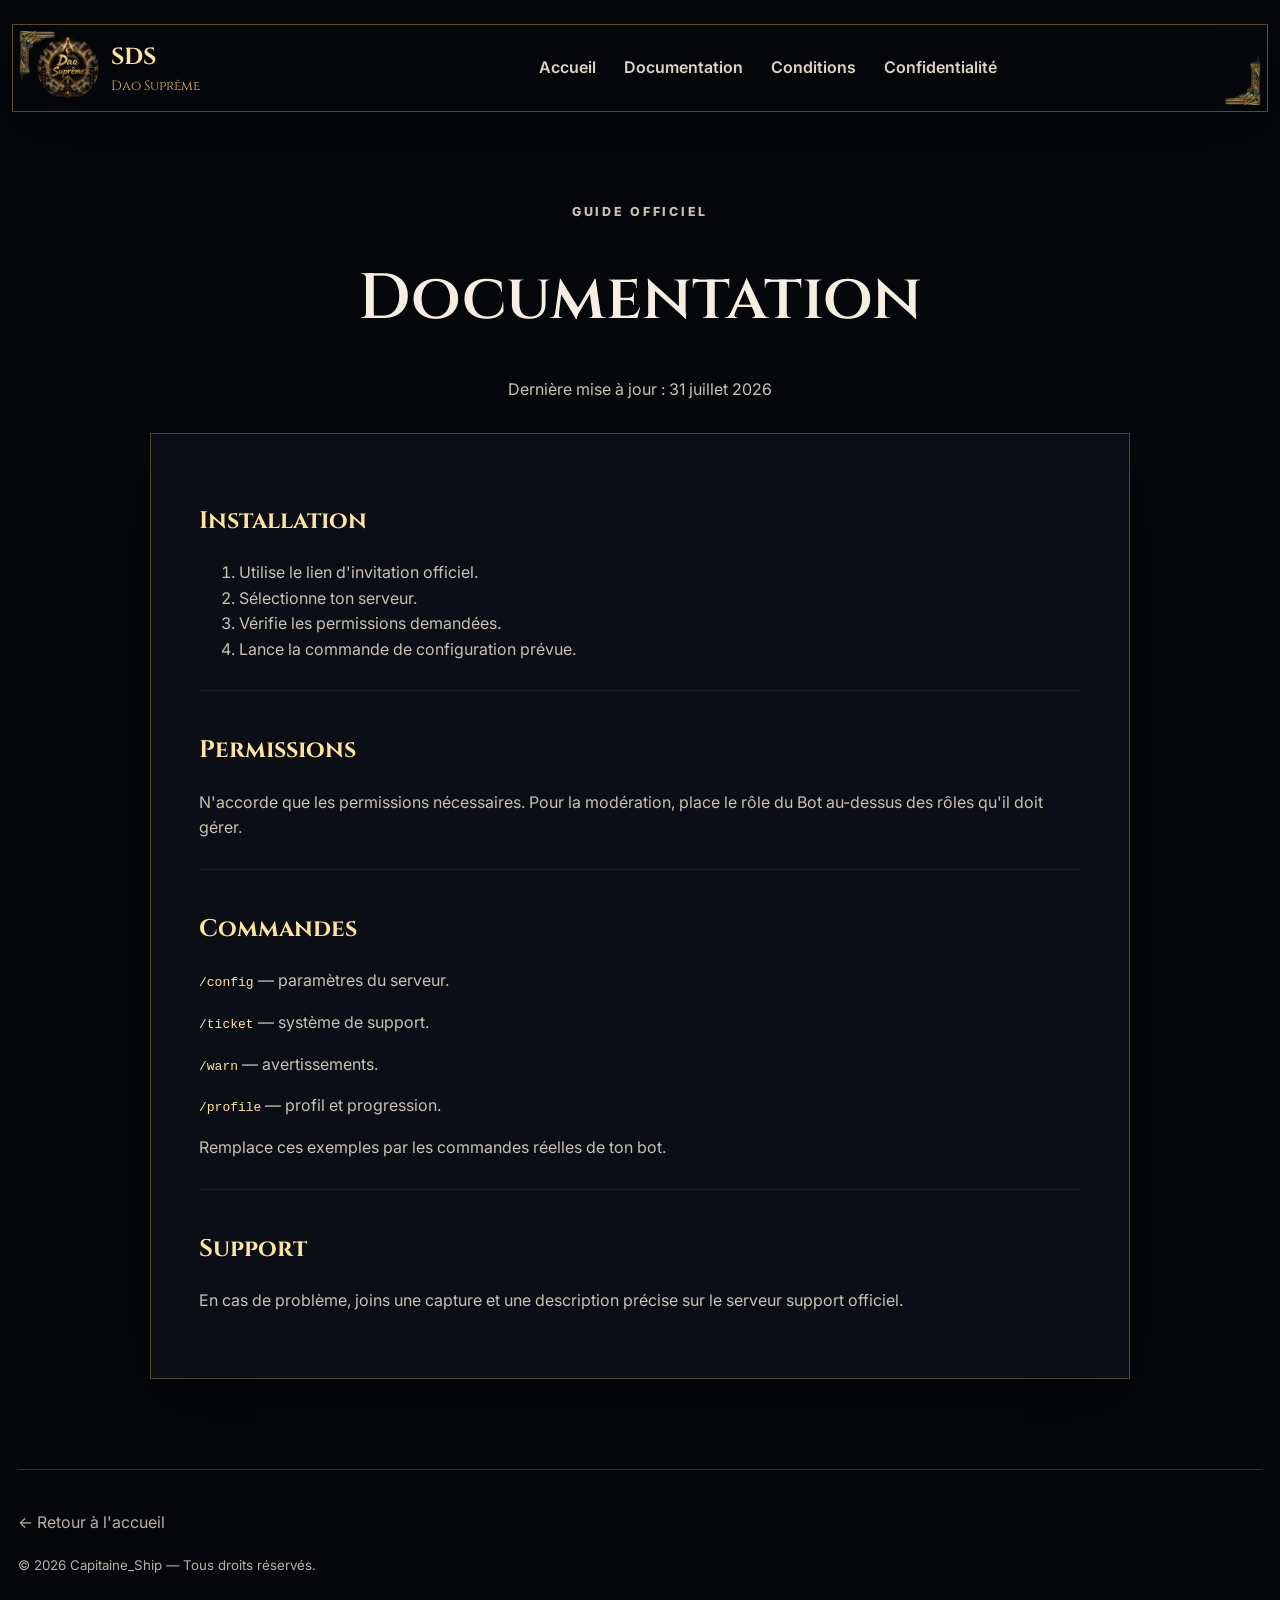
==== docs.html @ 2de08980 "Initial Dao Suprême Website V3 Added the complete V3 website with premium SVG assets, animated backg" ====
<!doctype html><html lang="fr"><head><meta charset="utf-8"><meta name="viewport" content="width=device-width,initial-scale=1"><title>Documentation — Dao Suprême</title><link rel="icon" href="assets/logos/favicon.png"><link rel="stylesheet" href="css/style.css"></head><body><header class="topbar compact"><a class="brand" href="index.html"><img src="assets/logos/logo-officiel-rond.webp" alt=""><span><b>SDS</b><small>Dao Suprême</small></span></a><nav><a href="index.html">Accueil</a><a href="docs.html">Documentation</a><a href="terms.html">Conditions</a><a href="privacy.html">Confidentialité</a></nav></header><main class="legal"><div class="legal-head"><p class="kicker">Guide officiel</p><h1>Documentation</h1><p>Dernière mise à jour : 31 juillet 2026</p></div><article>
<section><h2>Installation</h2><ol><li>Utilise le lien d'invitation officiel.</li><li>Sélectionne ton serveur.</li><li>Vérifie les permissions demandées.</li><li>Lance la commande de configuration prévue.</li></ol></section>
<section><h2>Permissions</h2><p>N'accorde que les permissions nécessaires. Pour la modération, place le rôle du Bot au-dessus des rôles qu'il doit gérer.</p></section>
<section><h2>Commandes</h2><p><code>/config</code> — paramètres du serveur.</p><p><code>/ticket</code> — système de support.</p><p><code>/warn</code> — avertissements.</p><p><code>/profile</code> — profil et progression.</p><p>Remplace ces exemples par les commandes réelles de ton bot.</p></section>
<section><h2>Support</h2><p>En cas de problème, joins une capture et une description précise sur le serveur support officiel.</p></section>
</article></main><footer><a href="index.html">← Retour à l'accueil</a><small>© 2026 Capitaine_Ship — Tous droits réservés.</small></footer></body></html>
---- css/style.css ----
@import url('https://fonts.googleapis.com/css2?family=Cinzel:wght@500;600;700&family=Inter:wght@400;500;600;700;800&display=swap');
:root{--bg:#05070a;--panel:#0b0f15;--text:#f5efe1;--muted:#b8b0a4;--gold:#d9b45d;--gold2:#ffe3a0;--red:#8f241c}
*{box-sizing:border-box}html{scroll-behavior:smooth}body{margin:0;background:#05070a;color:var(--text);font-family:Inter,sans-serif;line-height:1.6;overflow-x:hidden}a{text-decoration:none;color:inherit}img{display:block}.vfx{position:fixed;inset:0;pointer-events:none;z-index:5}.fog{background:url("../assets/vfx/brume.png") center/cover;opacity:.11;animation:fog 28s ease-in-out infinite alternate}.particles{background:url("../assets/vfx/particules-dorees.png") center/cover;opacity:.22;animation:float 18s linear infinite}@keyframes fog{to{transform:translateX(3%) scale(1.04)}}@keyframes float{to{transform:translateY(-2%)}}.topbar{position:fixed;z-index:20;top:12px;left:50%;transform:translateX(-50%);width:min(1460px,calc(100% - 24px));min-height:88px;display:flex;align-items:center;gap:36px;padding:12px 24px;background:rgba(5,7,10,.91);border:1px solid rgba(217,180,93,.4);box-shadow:0 20px 60px rgba(0,0,0,.55);backdrop-filter:blur(16px)}.topbar:before,.topbar:after{content:"";position:absolute;width:39px;height:52px;background:url("../assets/ui/coin-ornement.svg") center/contain no-repeat}.topbar:before{left:4px;top:4px}.topbar:after{right:4px;bottom:4px;transform:rotate(180deg)}.topbar.compact{position:relative;margin-top:12px}.brand{display:flex;align-items:center;gap:12px;min-width:220px}.brand img{width:62px;height:62px;border-radius:50%}.brand span{display:flex;flex-direction:column}.brand b{font-family:Cinzel;font-size:1.45rem;color:var(--gold2)}.brand small{font-family:Cinzel;color:var(--gold)}nav{display:flex;gap:28px;align-items:center;margin:auto}nav a{color:#ddd3c2;font-weight:600}nav a:hover{color:var(--gold2)}.gold-btn,.dark-btn{display:inline-flex;align-items:center;justify-content:center;min-height:54px;padding:0 28px;font-weight:800;font-family:Cinzel;border:1px solid var(--gold);transition:.2s}.gold-btn{color:#120e07;background:linear-gradient(135deg,#fff0b0,#d5a645 54%,#8f5b18);box-shadow:0 0 30px rgba(217,180,93,.18)}.dark-btn{background:rgba(6,8,12,.76);color:var(--gold2)}.gold-btn:hover,.dark-btn:hover{transform:translateY(-2px);filter:brightness(1.08)}.menu{display:none;background:none;color:white;border:0;font-size:1.6rem}.hero{position:relative;min-height:900px;padding:210px max(5vw,48px) 100px;display:grid;grid-template-columns:1.05fr .95fr;align-items:center;background:linear-gradient(90deg,rgba(3,4,7,.98) 0%,rgba(3,4,7,.77) 37%,rgba(3,4,7,.08) 76%),url("../assets/backgrounds/hero-temple.webp") center/cover no-repeat;border-bottom:1px solid rgba(217,180,93,.3)}.hero:after{content:"";position:absolute;inset:0;background:url("../assets/vfx/rayons-lumiere.png") center/cover;opacity:.65;pointer-events:none}.hero-copy,.hero-logo{position:relative;z-index:2}.kicker{text-transform:uppercase;letter-spacing:.22em;color:var(--gold);font-weight:800;font-size:.78rem}.hero h1,.content-section h2,.gate-section h2,.legal h1{font-family:Cinzel;font-weight:600;line-height:1.08}.hero h1{font-size:clamp(3.5rem,6vw,7rem);margin:18px 0}.hero h1 span{color:var(--gold2)}.divider{width:min(780px,92%);height:70px;background:url("../assets/ui/separateur-dao.svg") left center/contain no-repeat}.lead{max-width:720px;font-size:1.2rem;color:#ddd5c9}.actions{display:flex;gap:18px;flex-wrap:wrap;margin-top:32px}.edit-note{font-size:.78rem;color:#8f877c}.hero-logo{display:grid;place-items:center}.hero-logo img{width:min(520px,85%);border-radius:50%;filter:drop-shadow(0 30px 70px rgba(0,0,0,.85)) drop-shadow(0 0 35px rgba(217,180,93,.25));animation:pulse 4.5s ease-in-out infinite}@keyframes pulse{50%{transform:scale(1.025)}}.stats{position:relative;z-index:8;width:min(1400px,calc(100% - 36px));margin:-72px auto 0;display:grid;grid-template-columns:repeat(3,1fr);gap:12px}.stats article{display:flex;align-items:center;gap:20px;padding:28px;background:rgba(7,10,14,.96);border:1px solid rgba(217,180,93,.4);box-shadow:0 24px 65px rgba(0,0,0,.5)}.stats img{width:78px}.stats strong{font-family:Cinzel;font-size:2.4rem;color:var(--gold2);display:block}.stats span{color:var(--gold)}.banner{width:min(1200px,calc(100% - 36px));margin:90px auto 0;border:1px solid rgba(217,180,93,.35);box-shadow:0 25px 70px rgba(0,0,0,.55);overflow:hidden}.banner img{width:100%;height:auto}.content-section{width:min(1300px,calc(100% - 36px));margin:0 auto;padding:110px 0}.content-section header{text-align:center;max-width:900px;margin:0 auto 46px}.content-section h2,.gate-section h2{font-size:clamp(2.4rem,4vw,4.5rem);margin:12px 0}.cards{display:grid;grid-template-columns:repeat(3,1fr);gap:18px}.cards article{position:relative;padding:30px;border:1px solid rgba(217,180,93,.32);background:linear-gradient(180deg,rgba(17,21,27,.96),rgba(7,10,14,.96)),url("../assets/textures/obsidienne.webp");box-shadow:0 22px 55px rgba(0,0,0,.4)}.cards article:after{content:"";position:absolute;inset:-3px;background:url("../assets/ui/cadre-carte.svg") center/100% 100% no-repeat;opacity:.72;pointer-events:none;z-index:2}.cards article>*{position:relative;z-index:3}.cards img{width:68px}.cards h3{font-family:Cinzel;color:var(--gold2);font-size:1.3rem}.cards p{color:var(--muted)}.gate-section{min-height:620px;display:flex;align-items:center;justify-content:center;text-align:center;padding:70px 24px;background:linear-gradient(rgba(3,4,7,.3),rgba(3,4,7,.7)),url("../assets/backgrounds/porte-celeste-animee.gif") center/cover no-repeat;background-attachment:fixed}.gate-section>div{max-width:800px;padding:42px;background:rgba(4,6,9,.65);border:1px solid rgba(217,180,93,.35);backdrop-filter:blur(8px)}.commands{padding-bottom:140px}.command-list{max-width:900px;margin:auto;display:grid;gap:12px}.command-list div{display:grid;grid-template-columns:180px 1fr;gap:16px;padding:18px 22px;border:1px solid rgba(217,180,93,.25);background:#0b0f15}.command-list code{color:var(--gold2);font-weight:800}.command-list span{color:var(--muted)}footer{position:relative;z-index:8;display:grid;grid-template-columns:1fr auto;gap:20px;width:min(1300px,calc(100% - 36px));margin:auto;padding:40px 0;border-top:1px solid rgba(217,180,93,.25);color:var(--muted)}footer b{color:var(--gold2)}footer div:nth-child(2){display:flex;gap:20px}footer small{grid-column:1/-1}.legal{width:min(980px,calc(100% - 36px));margin:auto;padding:90px 0}.legal-head{text-align:center;margin-bottom:30px}.legal h1{font-size:clamp(2.7rem,5vw,5rem)}.legal article{padding:48px;border:1px solid rgba(217,180,93,.32);background:#0b0f15;box-shadow:0 24px 70px rgba(0,0,0,.5)}.legal section+section{border-top:1px solid rgba(255,255,255,.07);margin-top:28px;padding-top:20px}.legal h2{font-family:Cinzel;color:var(--gold2)}.legal p,.legal li{color:#c9c1b4}.legal code{color:var(--gold2)}@media(max-width:980px){.topbar{min-height:74px}.top-cta{display:none}.menu{display:block;margin-left:auto}.topbar nav{display:none;position:absolute;top:82px;left:0;right:0;flex-direction:column;padding:22px;background:#07090d;border:1px solid rgba(217,180,93,.3)}.topbar nav.open{display:flex}.hero{grid-template-columns:1fr;padding:170px 28px 80px;background:linear-gradient(180deg,rgba(3,4,7,.86),rgba(3,4,7,.78)),url("../assets/backgrounds/hero-temple.webp") 70% center/cover}.hero-logo{margin-top:40px}.stats,.cards{grid-template-columns:1fr}.stats{margin-top:20px}.gate-section{background-attachment:scroll}}@media(max-width:600px){.brand{min-width:0}.brand small{display:none}.brand img{width:48px;height:48px}.hero{min-height:auto}.hero h1{font-size:3rem}.actions{flex-direction:column}.gold-btn,.dark-btn{width:100%}.content-section{padding:80px 0}.legal article{padding:24px}.command-list div{grid-template-columns:1fr}footer{display:flex;flex-direction:column}}


/* ---------- V3 : statut du bot + emojis officiels ---------- */
.bot-status-section{
  position:relative;
  z-index:9;
  width:min(1400px,calc(100% - 36px));
  margin:38px auto 0;
}
.status-card{
  --status-color:#e15555;
  display:grid;
  gap:26px;
  padding:30px;
  border:1px solid color-mix(in srgb,var(--status-color) 55%,transparent);
  background:
    radial-gradient(circle at 8% 12%,color-mix(in srgb,var(--status-color) 14%,transparent),transparent 34%),
    linear-gradient(135deg,rgba(13,17,24,.98),rgba(5,8,12,.98));
  box-shadow:0 24px 70px rgba(0,0,0,.5),0 0 36px color-mix(in srgb,var(--status-color) 12%,transparent);
  transition:border-color .3s,box-shadow .3s;
}
.status-card[data-status="connected"]{--status-color:#42d47c}
.status-card[data-status="disconnected"]{--status-color:#ef5555}
.status-card[data-status="maintenance"]{--status-color:#f2c84b}
.status-card[data-status="updating"]{--status-color:#4ca7ff}
.status-main{display:flex;align-items:center;gap:24px}
.status-icon-shell{
  width:86px;height:86px;display:grid;place-items:center;flex:0 0 auto;
  border-radius:50%;border:1px solid color-mix(in srgb,var(--status-color) 65%,transparent);
  background:color-mix(in srgb,var(--status-color) 9%,#080b10);
  box-shadow:0 0 34px color-mix(in srgb,var(--status-color) 25%,transparent);
}
.status-icon-shell img{width:46px;height:46px;image-rendering:auto}
.status-main h2{font-family:Cinzel;margin:2px 0 5px;font-size:clamp(2rem,4vw,3.4rem)}
.status-line{display:flex;gap:16px;align-items:center;flex-wrap:wrap}
.status-line strong{font-size:1.08rem;color:var(--status-color)}
.status-line span{color:var(--muted)}
.status-meta{display:grid;grid-template-columns:repeat(4,1fr);gap:12px}
.status-meta>div{
  padding:16px 18px;border:1px solid rgba(217,180,93,.18);
  background:rgba(255,255,255,.025)
}
.status-meta span{display:block;color:#958d81;font-size:.76rem;text-transform:uppercase;letter-spacing:.1em}
.status-meta strong{color:var(--gold2)}
.status-legend{display:flex;gap:12px;flex-wrap:wrap;padding-top:4px}
.status-legend span{
  display:inline-flex;align-items:center;gap:8px;padding:8px 12px;
  border:1px solid rgba(255,255,255,.08);background:rgba(255,255,255,.025);
  color:#c9c1b4;font-size:.82rem
}
.status-legend img{width:24px;height:24px}

.cards article>img{
  width:84px;height:84px;object-fit:contain;
  filter:drop-shadow(0 8px 18px rgba(0,0,0,.5))
}
.emoji-showcase header>p:last-child{color:var(--muted)}
.emoji-grid{display:grid;grid-template-columns:repeat(4,1fr);gap:16px}
.emoji-grid article{
  min-height:190px;display:grid;place-items:center;align-content:center;gap:12px;
  padding:22px;border:1px solid rgba(217,180,93,.28);
  background:linear-gradient(180deg,rgba(16,21,29,.95),rgba(7,10,14,.96));
  transition:.22s transform,.22s border-color
}
.emoji-grid article:hover{transform:translateY(-5px);border-color:rgba(255,227,160,.7)}
.emoji-grid img{width:112px;height:112px;object-fit:contain}
.emoji-grid span{font-family:Cinzel;color:var(--gold2)}

@media(max-width:900px){
  .status-meta{grid-template-columns:1fr 1fr}
  .emoji-grid{grid-template-columns:1fr 1fr}
}
@media(max-width:560px){
  .status-main{align-items:flex-start}
  .status-icon-shell{width:68px;height:68px}
  .status-meta,.emoji-grid{grid-template-columns:1fr}
  .status-card{padding:22px}
}


/* Compatibilité des assets SVG illustrés */
.dark-btn{
  position:relative;
  isolation:isolate;
  border:0;
  background:transparent;
  min-width:270px;
}
.dark-btn::before{
  content:"";
  position:absolute;
  inset:-10px -18px;
  z-index:-1;
  background:url("../assets/ui/cadre-bouton.svg") center/100% 100% no-repeat;
  pointer-events:none;
}
.dark-btn:hover::before{
  filter:brightness(1.16) drop-shadow(0 0 12px rgba(217,180,93,.30));
}

@media(max-width:600px){
  .dark-btn::before{inset:-8px -10px}
  .divider{height:52px;width:100%}
}
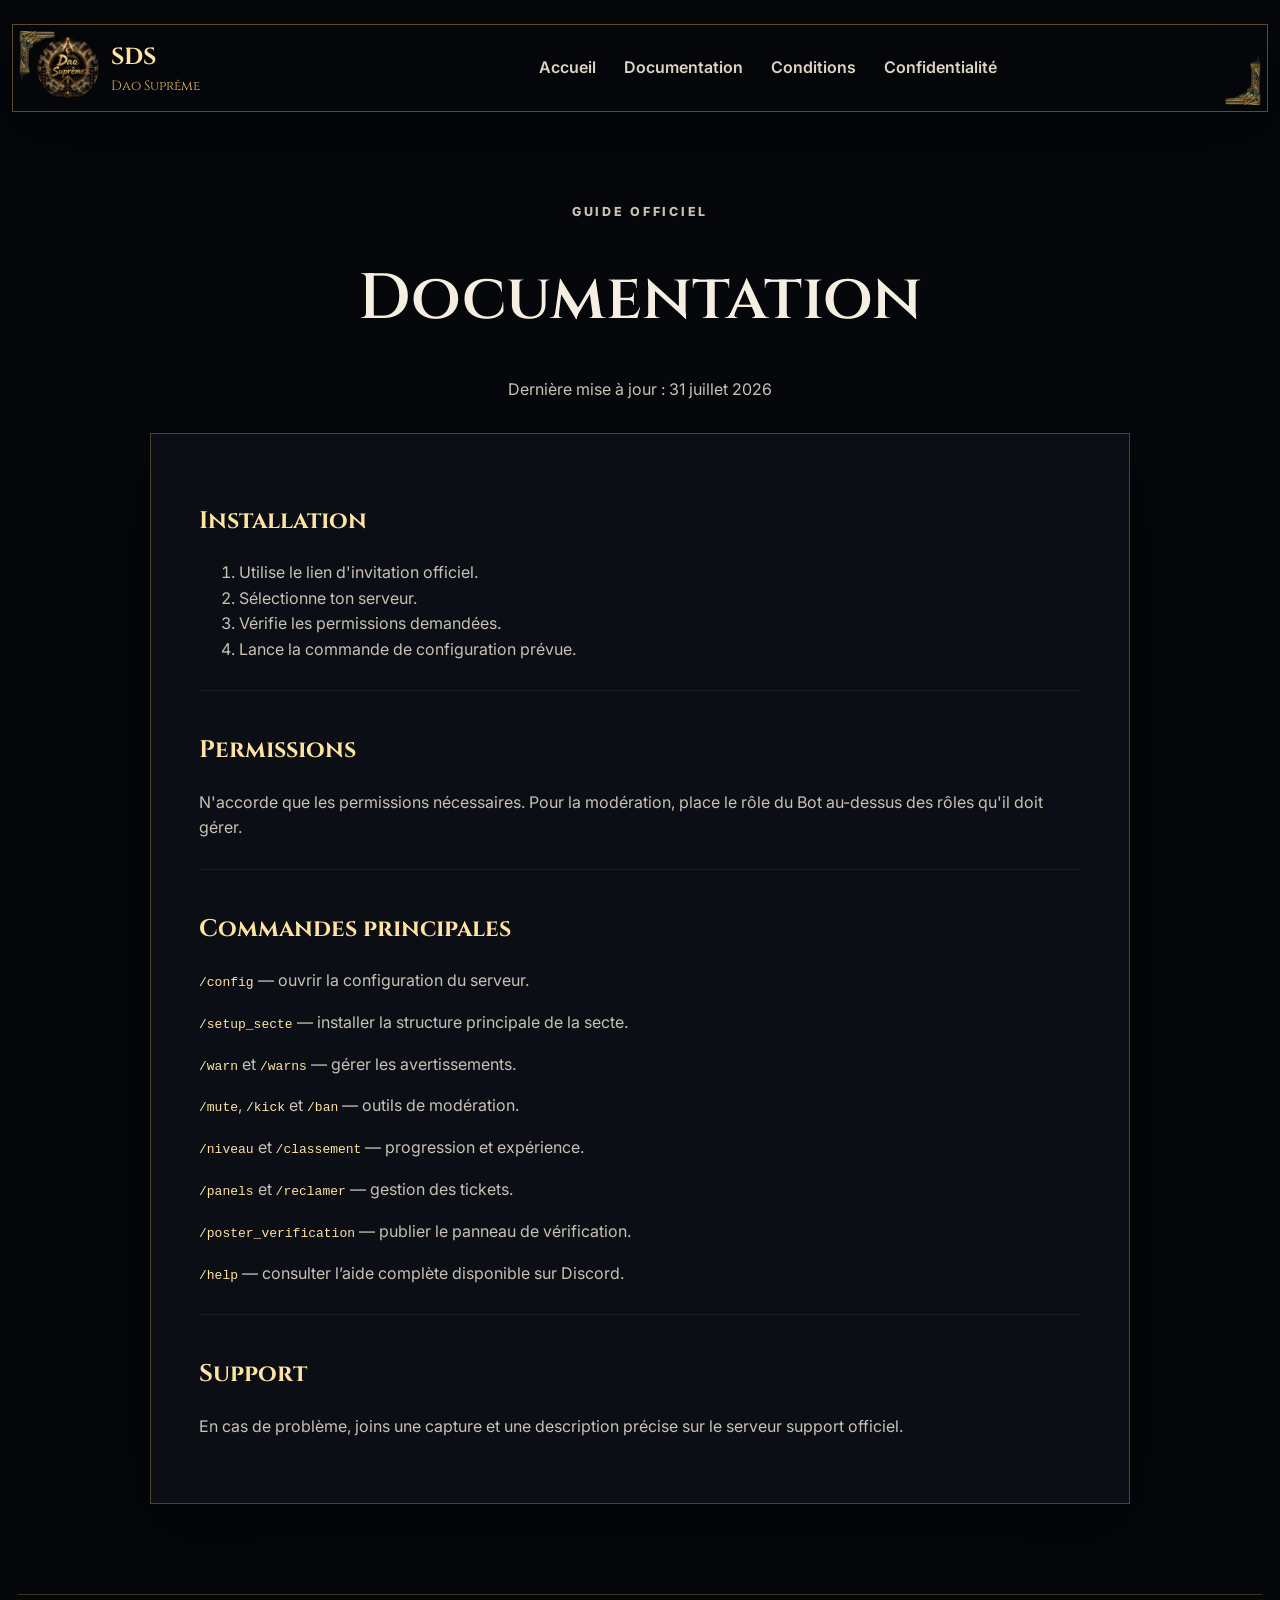
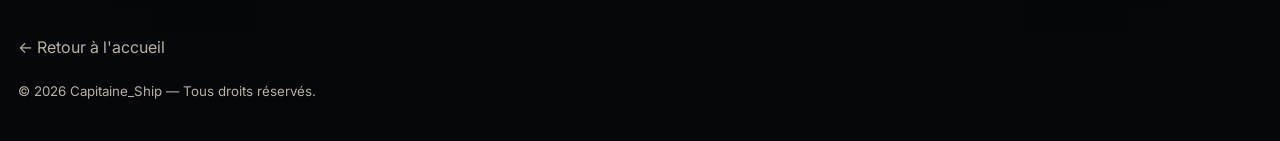
==== commit 67b13222: "Finalize homepage cards, commands and bot status" ====
--- a/docs.html
+++ b/docs.html
@@ -1,6 +1,16 @@
 <!doctype html><html lang="fr"><head><meta charset="utf-8"><meta name="viewport" content="width=device-width,initial-scale=1"><title>Documentation — Dao Suprême</title><link rel="icon" href="assets/logos/favicon.png"><link rel="stylesheet" href="css/style.css"></head><body><header class="topbar compact"><a class="brand" href="index.html"><img src="assets/logos/logo-officiel-rond.webp" alt=""><span><b>SDS</b><small>Dao Suprême</small></span></a><nav><a href="index.html">Accueil</a><a href="docs.html">Documentation</a><a href="terms.html">Conditions</a><a href="privacy.html">Confidentialité</a></nav></header><main class="legal"><div class="legal-head"><p class="kicker">Guide officiel</p><h1>Documentation</h1><p>Dernière mise à jour : 31 juillet 2026</p></div><article>
 <section><h2>Installation</h2><ol><li>Utilise le lien d'invitation officiel.</li><li>Sélectionne ton serveur.</li><li>Vérifie les permissions demandées.</li><li>Lance la commande de configuration prévue.</li></ol></section>
 <section><h2>Permissions</h2><p>N'accorde que les permissions nécessaires. Pour la modération, place le rôle du Bot au-dessus des rôles qu'il doit gérer.</p></section>
-<section><h2>Commandes</h2><p><code>/config</code> — paramètres du serveur.</p><p><code>/ticket</code> — système de support.</p><p><code>/warn</code> — avertissements.</p><p><code>/profile</code> — profil et progression.</p><p>Remplace ces exemples par les commandes réelles de ton bot.</p></section>
+<section>
+      <h2>Commandes principales</h2>
+      <p><code>/config</code> — ouvrir la configuration du serveur.</p>
+      <p><code>/setup_secte</code> — installer la structure principale de la secte.</p>
+      <p><code>/warn</code> et <code>/warns</code> — gérer les avertissements.</p>
+      <p><code>/mute</code>, <code>/kick</code> et <code>/ban</code> — outils de modération.</p>
+      <p><code>/niveau</code> et <code>/classement</code> — progression et expérience.</p>
+      <p><code>/panels</code> et <code>/reclamer</code> — gestion des tickets.</p>
+      <p><code>/poster_verification</code> — publier le panneau de vérification.</p>
+      <p><code>/help</code> — consulter l’aide complète disponible sur Discord.</p>
+    </section>
 <section><h2>Support</h2><p>En cas de problème, joins une capture et une description précise sur le serveur support officiel.</p></section>
 </article></main><footer><a href="index.html">← Retour à l'accueil</a><small>© 2026 Capitaine_Ship — Tous droits réservés.</small></footer></body></html>
--- a/css/style.css
+++ b/css/style.css
@@ -106,3 +106,603 @@
   .dark-btn::before{inset:-8px -10px}
   .divider{height:52px;width:100%}
 }
+
+
+/* =========================================================
+   V3.2 — Correction des cartes de fonctionnalités
+   Empêche le texte et les icônes de chevaucher le cadre.
+   ========================================================= */
+
+.cards{
+  align-items:stretch;
+}
+
+.cards article{
+  position:relative;
+  isolation:isolate;
+  min-height:350px;
+  padding:112px 54px 74px;
+  overflow:hidden;
+  display:flex;
+  flex-direction:column;
+  justify-content:flex-start;
+  border:0;
+  background:
+    linear-gradient(180deg,rgba(17,21,27,.97),rgba(7,10,14,.98)),
+    url("../assets/textures/obsidienne.webp") center/cover;
+}
+
+.cards article::after{
+  content:"";
+  position:absolute;
+  inset:0;
+  z-index:2;
+  background:url("../assets/ui/cadre-carte.svg") center/100% 100% no-repeat;
+  opacity:1;
+  pointer-events:none;
+}
+
+.cards article > *{
+  position:relative;
+  z-index:3;
+}
+
+.cards article > img{
+  position:absolute;
+  top:42px;
+  left:42px;
+  width:72px;
+  height:72px;
+  object-fit:contain;
+  margin:0;
+  filter:drop-shadow(0 8px 18px rgba(0,0,0,.6));
+}
+
+.cards article h3{
+  margin:0 0 22px;
+  padding:0;
+  font-size:clamp(1.18rem,1.6vw,1.55rem);
+  line-height:1.2;
+  color:var(--gold2);
+}
+
+.cards article p{
+  margin:0;
+  max-width:100%;
+  color:#d3ccc0;
+  font-size:clamp(.94rem,1.12vw,1.08rem);
+  line-height:1.58;
+  overflow-wrap:anywhere;
+}
+
+@media(max-width:1180px) and (min-width:981px){
+  .cards article{
+    min-height:330px;
+    padding:104px 42px 68px;
+  }
+
+  .cards article > img{
+    top:38px;
+    left:34px;
+    width:66px;
+    height:66px;
+  }
+}
+
+@media(max-width:980px){
+  .cards article{
+    min-height:320px;
+    padding:104px 48px 66px;
+  }
+
+  .cards article > img{
+    top:38px;
+    left:38px;
+    width:68px;
+    height:68px;
+  }
+}
+
+@media(max-width:600px){
+  .cards article{
+    min-height:300px;
+    padding:96px 34px 60px;
+  }
+
+  .cards article > img{
+    top:34px;
+    left:30px;
+    width:62px;
+    height:62px;
+  }
+
+  .cards article h3{
+    font-size:1.12rem;
+    margin-bottom:16px;
+  }
+
+  .cards article p{
+    font-size:.93rem;
+    line-height:1.5;
+  }
+}
+
+
+/* =========================================================
+   V3.3 — Statut, statistiques et commandes
+   ========================================================= */
+
+.bot-status-section{
+  margin:64px auto 0;
+}
+
+.status-card{
+  position:relative;
+  z-index:1;
+  padding:34px;
+  gap:24px;
+}
+
+.stats{
+  position:relative;
+  z-index:8;
+  margin:30px auto 0 !important;
+}
+
+.status-legend span{
+  white-space:nowrap;
+}
+
+.status-legend span img{
+  flex:0 0 auto;
+}
+
+/* Le voyant animé fournit déjà la couleur : pas besoin d'une
+   deuxième pastille colorée dans le texte. */
+.status-legend span{
+  font-size:0;
+}
+.status-legend span::after{
+  font-size:.82rem;
+}
+.status-legend span:nth-child(1)::after{content:"Connecté"}
+.status-legend span:nth-child(2)::after{content:"Déconnecté"}
+.status-legend span:nth-child(3)::after{content:"Maintenance"}
+.status-legend span:nth-child(4)::after{content:"Mise à jour"}
+
+.section-description{
+  color:var(--muted);
+  max-width:760px;
+  margin:12px auto 0;
+}
+
+.command-categories{
+  display:grid;
+  grid-template-columns:1fr 1fr;
+  gap:22px;
+}
+
+.command-category{
+  padding:26px;
+  border:1px solid rgba(217,180,93,.28);
+  background:
+    linear-gradient(180deg,rgba(16,21,29,.96),rgba(7,10,14,.98)),
+    url("../assets/textures/obsidienne.webp") center/cover;
+  box-shadow:0 22px 55px rgba(0,0,0,.38);
+}
+
+.command-category h3{
+  margin:0 0 18px;
+  color:var(--gold2);
+  font-family:Cinzel,serif;
+  font-size:1.25rem;
+}
+
+.command-category .command-list{
+  display:grid;
+  gap:10px;
+}
+
+.command-category .command-list div{
+  grid-template-columns:minmax(170px,210px) 1fr;
+  padding:14px 16px;
+}
+
+@media(max-width:980px){
+  .command-categories{
+    grid-template-columns:1fr;
+  }
+
+  .bot-status-section{
+    margin-top:36px;
+  }
+}
+
+@media(max-width:600px){
+  .status-main{
+    flex-direction:column;
+  }
+
+  .status-meta{
+    grid-template-columns:1fr;
+  }
+
+  .status-legend{
+    display:grid;
+    grid-template-columns:1fr 1fr;
+  }
+
+  .status-legend span{
+    justify-content:flex-start;
+  }
+
+  .command-category{
+    padding:18px;
+  }
+
+  .command-category .command-list div{
+    grid-template-columns:1fr;
+  }
+}
+
+
+/* =========================================================
+   V3.4 — Bouton d'invitation du serveur Discord
+   ========================================================= */
+
+.hero-actions{
+  align-items:center;
+}
+
+.server-btn{
+  display:inline-flex;
+  align-items:center;
+  justify-content:center;
+  min-height:54px;
+  padding:0 28px;
+  font-weight:800;
+  font-family:Cinzel,serif;
+  color:#dce9ff;
+  border:1px solid rgba(88,101,242,.72);
+  background:
+    linear-gradient(135deg,rgba(88,101,242,.22),rgba(15,18,24,.94));
+  box-shadow:
+    inset 0 0 0 1px rgba(255,255,255,.03),
+    0 0 28px rgba(88,101,242,.16);
+  transition:.2s transform,.2s filter,.2s box-shadow;
+}
+
+.server-btn:hover{
+  transform:translateY(-2px);
+  filter:brightness(1.1);
+  box-shadow:
+    inset 0 0 0 1px rgba(255,255,255,.05),
+    0 0 34px rgba(88,101,242,.28);
+}
+
+@media(max-width:600px){
+  .server-btn{
+    width:100%;
+  }
+}
+
+
+/* =========================================================
+   V3.5 — Légende des statuts et audit final
+   ========================================================= */
+
+.status-legend span{
+  display:inline-flex;
+  align-items:center;
+  gap:0 !important;
+  font-size:.82rem !important;
+  white-space:nowrap;
+}
+
+.status-legend span::after{
+  content:none !important;
+  display:none !important;
+}
+
+.status-legend span img{
+  width:24px;
+  height:24px;
+  margin:0 !important;
+  padding:0 !important;
+  object-fit:contain;
+  flex:0 0 auto;
+}
+
+.bot-invite-link.is-disabled{
+  opacity:.58;
+  cursor:not-allowed;
+  filter:grayscale(.18);
+}
+
+.bot-invite-link.is-disabled:hover{
+  transform:none;
+  filter:grayscale(.18);
+}
+
+
+/* =========================================================
+   V3.6 — Finition visuelle du site
+   ========================================================= */
+
+/* HERO : texte entièrement à gauche, temple dégagé à droite */
+.hero{
+  display:flex;
+  align-items:center;
+  justify-content:flex-start;
+  min-height:900px;
+  padding:190px clamp(42px,7vw,130px) 100px;
+  background:
+    linear-gradient(90deg,rgba(3,4,7,.98) 0%,rgba(3,4,7,.94) 25%,rgba(3,4,7,.55) 53%,rgba(3,4,7,.06) 78%),
+    url("../assets/backgrounds/hero-temple.webp") 68% center/cover no-repeat;
+}
+
+.hero-copy{
+  width:min(720px,48vw);
+  margin:0;
+  text-align:left;
+}
+
+.hero h1{
+  font-size:clamp(3.15rem,5.35vw,6.15rem);
+  max-width:710px;
+}
+
+.hero .divider{
+  width:min(620px,100%);
+  background-position:left center;
+}
+
+.hero .lead{
+  max-width:650px;
+  font-size:clamp(1rem,1.18vw,1.18rem);
+}
+
+.hero-actions{
+  justify-content:flex-start;
+}
+
+/* CARTES : cadre plus haut, contenu mieux centré, titre plus petit */
+.cards{
+  gap:20px;
+}
+
+.cards article{
+  min-height:390px !important;
+  padding:88px 50px 72px !important;
+  justify-content:flex-start;
+}
+
+.cards article::after{
+  inset:0 !important;
+  background-size:100% 100% !important;
+}
+
+.feature-title{
+  display:flex;
+  align-items:center;
+  gap:0;
+  min-height:70px;
+  margin:0 0 18px;
+}
+
+.feature-title img{
+  position:static !important;
+  width:58px !important;
+  height:58px !important;
+  margin:0 !important;
+  flex:0 0 auto;
+  object-fit:contain;
+}
+
+.feature-title h3{
+  margin:0 !important;
+  font-size:clamp(1rem,1.25vw,1.28rem) !important;
+  line-height:1.15 !important;
+  white-space:normal;
+}
+
+.cards article p{
+  font-size:clamp(.9rem,1vw,1.02rem) !important;
+  line-height:1.48 !important;
+}
+
+/* COMMANDES : titre équilibré et grille claire */
+.commands header{
+  max-width:850px;
+}
+
+.commands h2{
+  font-size:clamp(2.35rem,4.5vw,4.7rem);
+  line-height:1.08;
+}
+
+.command-category{
+  border-color:rgba(217,180,93,.36);
+  box-shadow:0 20px 48px rgba(0,0,0,.38);
+}
+
+.command-category h3{
+  font-size:1.12rem;
+  letter-spacing:.02em;
+}
+
+.command-category .command-list div{
+  grid-template-columns:minmax(135px,180px) 1fr;
+  gap:14px;
+  padding:13px 15px;
+}
+
+.command-category .command-list code{
+  font-size:.88rem;
+}
+
+/* STATUT : compact, sans gros cercle, sans doubles pastilles */
+.bot-status-section{
+  margin:48px auto 0;
+}
+
+.status-card{
+  padding:30px 34px;
+  gap:20px;
+}
+
+.status-header{
+  display:flex;
+  align-items:flex-end;
+  justify-content:space-between;
+  gap:24px;
+  flex-wrap:wrap;
+}
+
+.status-header h2{
+  margin:3px 0 0;
+  font-family:Cinzel,serif;
+  font-size:clamp(2rem,3.6vw,3.45rem);
+  line-height:1.05;
+}
+
+.status-current{
+  display:inline-flex;
+  align-items:center;
+  gap:0;
+  min-height:48px;
+  color:var(--status-color);
+  font-weight:800;
+  font-size:1.08rem;
+}
+
+.status-current img{
+  width:38px;
+  height:38px;
+  margin:0;
+  object-fit:contain;
+}
+
+.status-detail{
+  margin:-4px 0 0;
+  color:var(--muted);
+}
+
+.status-meta{
+  grid-template-columns:repeat(4,1fr);
+}
+
+.status-meta>div{
+  min-height:82px;
+  display:flex;
+  flex-direction:column;
+  justify-content:center;
+}
+
+.status-legend{
+  display:flex;
+  align-items:center;
+  gap:18px;
+  padding:2px 0 0;
+}
+
+.status-legend span{
+  display:inline-flex;
+  align-items:center;
+  gap:0 !important;
+  padding:0 !important;
+  border:0 !important;
+  background:transparent !important;
+  color:#d3ccbf;
+  font-size:.84rem !important;
+}
+
+.status-legend span img{
+  width:25px;
+  height:25px;
+  margin:0 !important;
+}
+
+/* L'ancien grand indicateur n'est plus utilisé */
+.status-main,
+.status-icon-shell{
+  display:none !important;
+}
+
+@media(max-width:1180px){
+  .hero-copy{
+    width:min(700px,58vw);
+  }
+
+  .cards article{
+    padding:84px 42px 66px !important;
+  }
+
+  .feature-title img{
+    width:52px !important;
+    height:52px !important;
+  }
+}
+
+@media(max-width:980px){
+  .hero{
+    padding:160px 28px 80px;
+    background:
+      linear-gradient(90deg,rgba(3,4,7,.96),rgba(3,4,7,.72)),
+      url("../assets/backgrounds/hero-temple.webp") 70% center/cover no-repeat;
+  }
+
+  .hero-copy{
+    width:min(720px,100%);
+  }
+
+  .status-meta{
+    grid-template-columns:1fr 1fr;
+  }
+
+  .cards article{
+    min-height:340px !important;
+  }
+}
+
+@media(max-width:600px){
+  .hero h1{
+    font-size:clamp(2.6rem,13vw,3.6rem);
+  }
+
+  .cards article{
+    min-height:310px !important;
+    padding:76px 30px 58px !important;
+  }
+
+  .feature-title{
+    min-height:58px;
+  }
+
+  .feature-title img{
+    width:46px !important;
+    height:46px !important;
+  }
+
+  .feature-title h3{
+    font-size:1rem !important;
+  }
+
+  .status-header{
+    align-items:flex-start;
+  }
+
+  .status-meta{
+    grid-template-columns:1fr;
+  }
+
+  .status-legend{
+    display:grid;
+    grid-template-columns:1fr 1fr;
+    gap:10px;
+  }
+
+  .command-category .command-list div{
+    grid-template-columns:1fr;
+  }
+}
